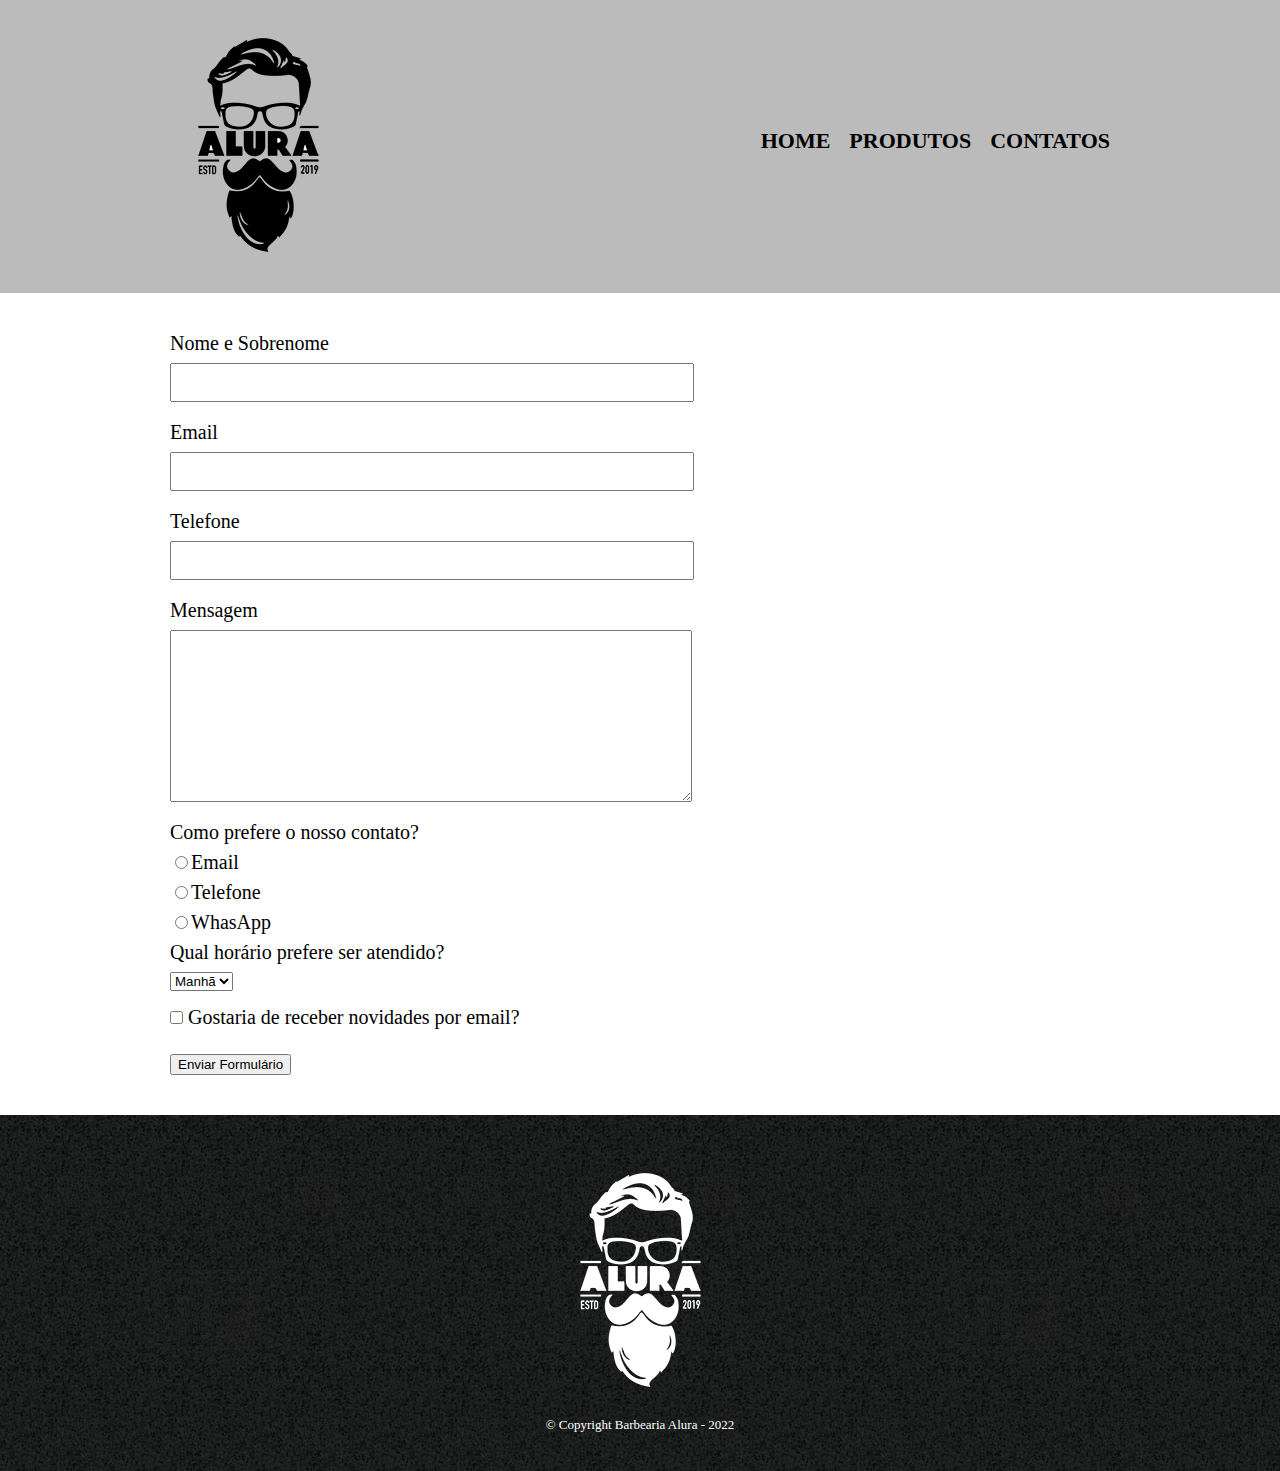
==== Projeto/contatos.html @ 0ba2c2d9 "Projeto" ====
<!DOCTYPE html>
<html lang="pt-br">
<head>
    <meta charset="UTF-8">
    <meta http-equiv="X-UA-Compatible" content="IE=edge">
    <meta name="viewport" content="width=device-width, initial-scale=1.0">
    <title>Contato- Barbearia Alura</title>
    <link rel="stylesheet" href="reset.css">
    <link rel="stylesheet" href="style.css">
</head>
<body>
    <header>
        <div class="caixa">  
            <h1> <img src="logo.png"></h1>
            <nav>
                <ul>
                    <li> <a href="index.html">Home</a> </li>
                    <li> <a href="produtos.html">Produtos</a> </li>
                    <li> <a href="contatos.html">Contatos</a> </li>
                </ul>
            </nav>
        </div>
    </header>
    <main>
        <form>
            <label for="nomesobrenome">Nome e Sobrenome</label>
            <input type="text" id="nomesobrenome" class="inputPadrao">

            <label for="email">Email</label>
            <input type="email" id="email"class="inputPadrao">

            <label for="telefone">Telefone</label>
            <input type="tel" id="telefone"class="inputPadrao">

            <label for="mensagem">Mensagem</label>
            <textarea cols="70" rows="10" id="mensagem"class="inputPadrao"></textarea>

            <div>
                <p>Como prefere o nosso contato?</p>
                <label><input type="radio" name="contato" value="email">Email</label>
                
                <label><input type="radio" name="contato" value="telefone">Telefone</label>
                
                <label><input type="radio" name="contato" value="whatsapp">WhasApp</label>
                
            </div>

            <div>
                <p>Qual horário prefere ser atendido?</p>
                <select>
                    <option>Manhã</option>
                    <option>Tarde</option>
                    <option>Noite</option>
                </select>
            </div>

            <label><input type="checkbox"class="checkbox"> Gostaria de receber novidades por email?</label>

            <input type="submit" value="Enviar Formulário">
        </form>
    </main>
    <footer>
        <img src="logo-branco.png" alt="logo-rodape">
        <p class="copyright">&copy; Copyright Barbearia Alura - 2022</p>
    </footer>
</body>
</html>
---- Projeto/style.css ----
header{
    background-color: #bbbbbb;
    padding: 20px 0;
}

.caixa{
    position: relative;
    width: 940px;
    margin: 0 auto;
}
nav{
    position:absolute;
    top: 110px;
    right: 0;
}
nav li{
    display: inline;
    margin: 0 0 0 15px;
}

nav a{
    text-transform: uppercase;
    color: #000000;
    font-weight: bold;
    font-size: 22px;
    text-decoration: none;
}

nav a:hover{
    color:#c78c19;
    text-decoration: underline;
    transition: color.3s;
}

.produtos{
    position: relative;
    width: 940px;
    margin: 0 auto;
}
.produtos li{
    display: inline-block;
    text-align: center;
    width: 30%;
    vertical-align: top;
    margin: 20px 1.5%;
    padding: 30px 20px;
    box-sizing: border-box;
    border: 2px solid #000000;
    border-radius: 10px;   
}  
.produtos a{
    text-decoration: none;
    color: #000000;
}

.produtos li:hover{
    border-color:#c78c19;
}

.produtos li:active{
    border-color: #088c19;
}

.produtos li:hover h2{
    font-size: 35px;
}

.produtos h2{
    font-size: 30px;
    font-weight: bold;
}

.descProduto{
    font-size: 18px;
    
}

.precoProduto{
    font-size: 22px;
    font-weight: bold;
    margin-top: 20px;
}

footer{
    text-align: center;
    background: url("bg.jpg");
    padding: 40px 0;
}

.copyright{
    color: #ffffff;
    font-size: 13px;
    margin-top: 10px;
}

main{
    width: 940px;
    margin: 0 auto;
}

form{
    margin: 40px 0;
}

form label, form p{
    display: block;
    margin: 0 0 10px;
    font-size: 20px;
}

.inputPadrao{
    display: block;
    margin: 0 0 20px;
    padding: 10px 25px;
    width: 50%;
}

.checkbox{
    margin: 20px 0;
}
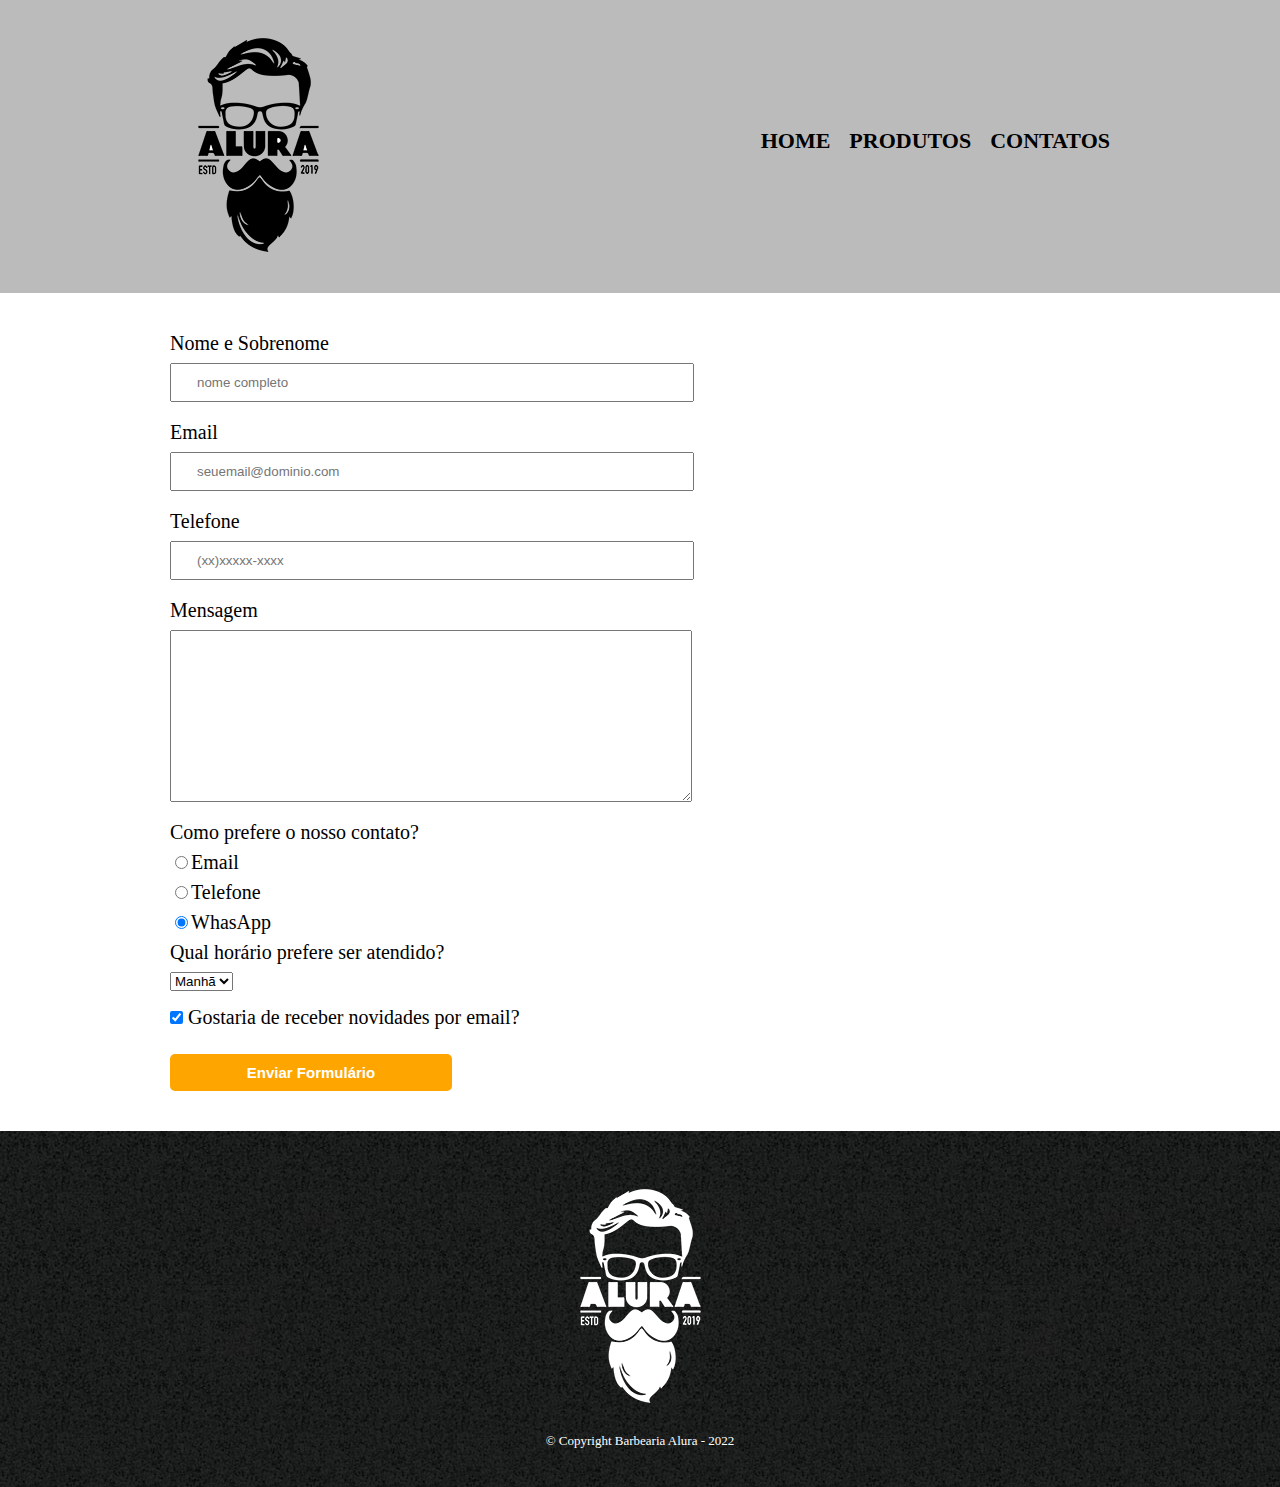
==== commit c35be304: "Ajustes" ====
--- a/Projeto/contatos.html
+++ b/Projeto/contatos.html
@@ -24,39 +24,39 @@
     <main>
         <form>
             <label for="nomesobrenome">Nome e Sobrenome</label>
-            <input type="text" id="nomesobrenome" class="inputPadrao">
+            <input type="text" id="nomesobrenome" class="inputPadrao" required placeholder="nome completo">
 
             <label for="email">Email</label>
-            <input type="email" id="email"class="inputPadrao">
+            <input type="email" id="email"class="inputPadrao" required placeholder="seuemail@dominio.com">
 
             <label for="telefone">Telefone</label>
-            <input type="tel" id="telefone"class="inputPadrao">
+            <input type="tel" id="telefone"class="inputPadrao" required placeholder="(xx)xxxxx-xxxx">
 
             <label for="mensagem">Mensagem</label>
-            <textarea cols="70" rows="10" id="mensagem"class="inputPadrao"></textarea>
+            <textarea cols="70" rows="10" id="mensagem"class="inputPadrao" required></textarea>
 
-            <div>
-                <p>Como prefere o nosso contato?</p>
+            <fieldset>
+                <legend>Como prefere o nosso contato?</legend>
                 <label><input type="radio" name="contato" value="email">Email</label>
                 
                 <label><input type="radio" name="contato" value="telefone">Telefone</label>
                 
-                <label><input type="radio" name="contato" value="whatsapp">WhasApp</label>
+                <label><input type="radio" name="contato" value="whatsapp" checked>WhasApp</label>
                 
-            </div>
+            </fieldset>
 
-            <div>
-                <p>Qual horário prefere ser atendido?</p>
+            <fieldset>
+                <legend>Qual horário prefere ser atendido?</legend>
                 <select>
                     <option>Manhã</option>
                     <option>Tarde</option>
                     <option>Noite</option>
                 </select>
-            </div>
+            </fieldset>
 
-            <label><input type="checkbox"class="checkbox"> Gostaria de receber novidades por email?</label>
+            <label><input type="checkbox"class="checkbox" checked> Gostaria de receber novidades por email?</label>
 
-            <input type="submit" value="Enviar Formulário">
+            <input type="submit" value="Enviar Formulário" class="enviar">
         </form>
     </main>
     <footer>
--- a/Projeto/style.css
+++ b/Projeto/style.css
@@ -102,7 +102,7 @@
     margin: 40px 0;
 }
 
-form label, form p{
+form label, form legend{
     display: block;
     margin: 0 0 10px;
     font-size: 20px;
@@ -117,4 +117,22 @@
 
 .checkbox{
     margin: 20px 0;
+}
+
+.enviar{
+    width: 30%;
+    padding: 10px 0;
+    background: orange;
+    color: white;
+    font-weight: bold;
+    font-size: 15px;
+    border: none;
+    border-radius: 5px;
+    transition: 1s all;
+    cursor: pointer;
+}
+
+.enviar:hover{
+    background: darkorange;
+    transform: scale(1.2);
 }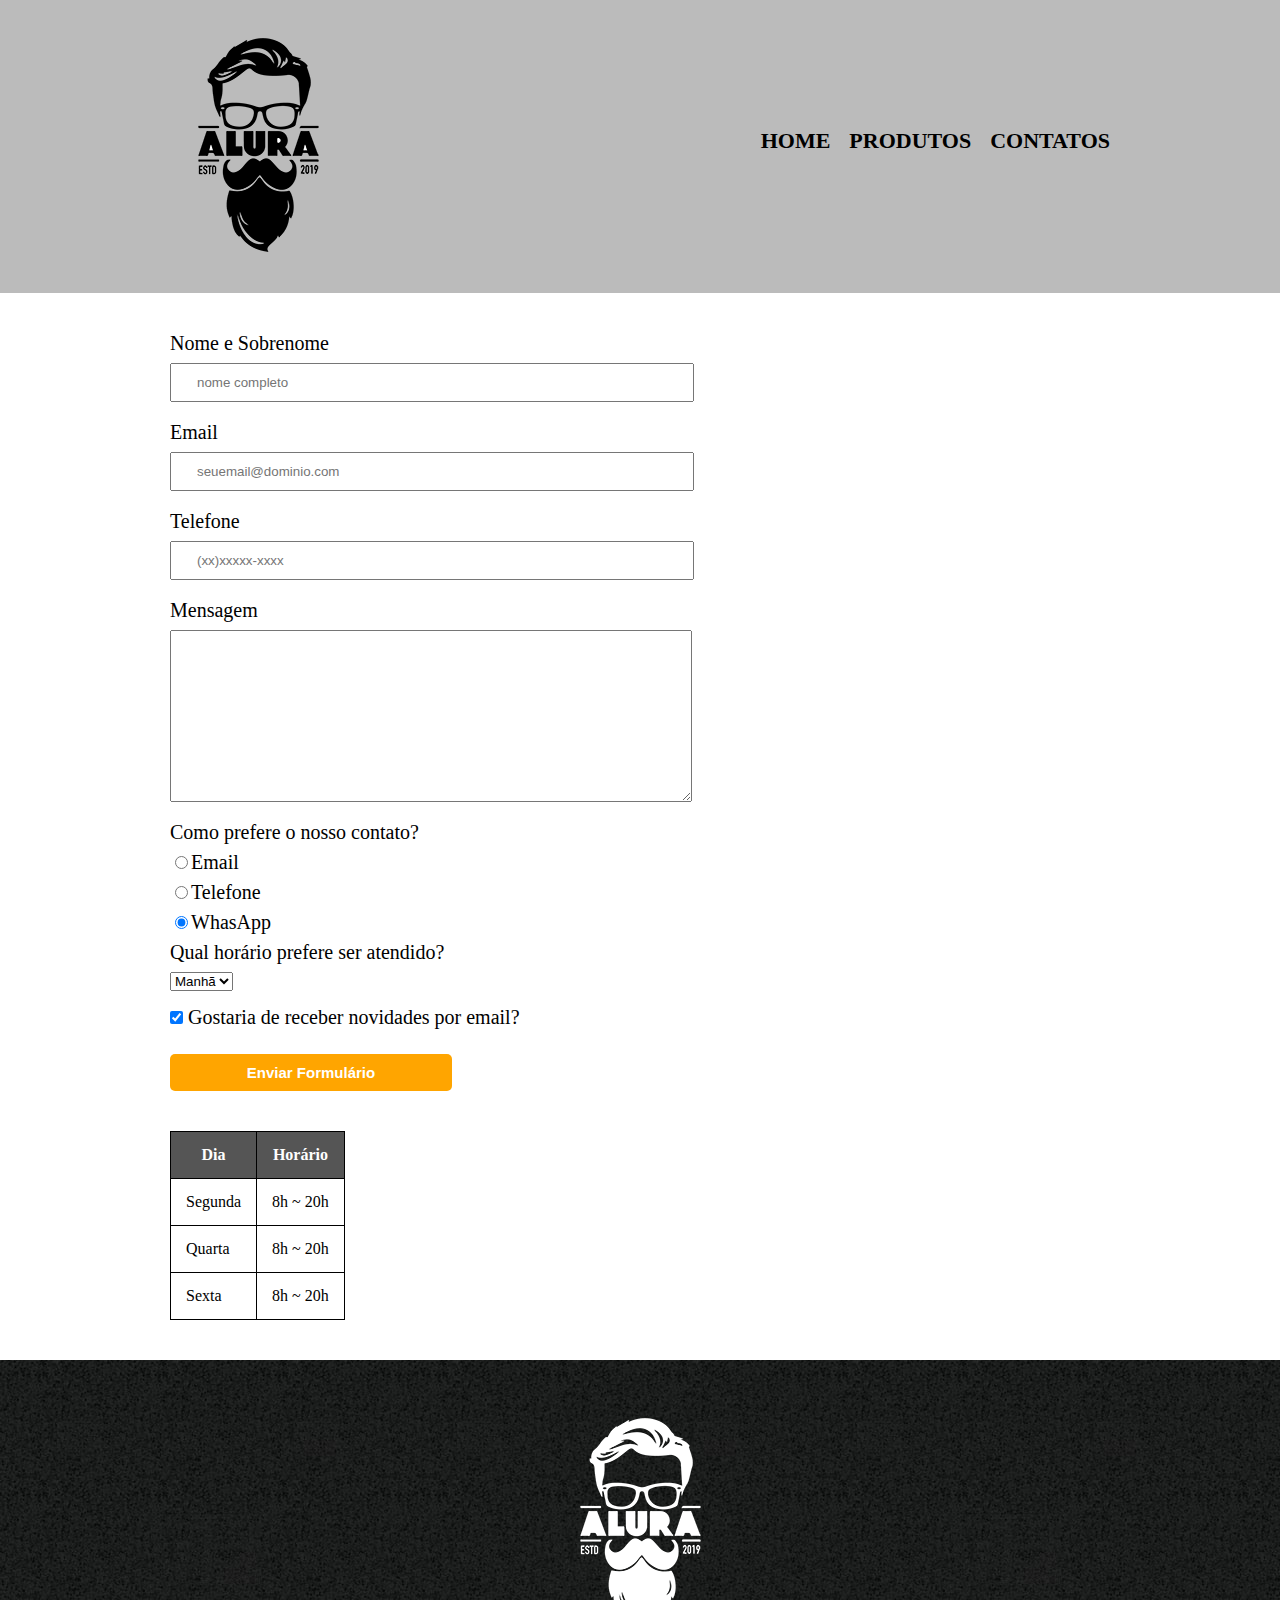
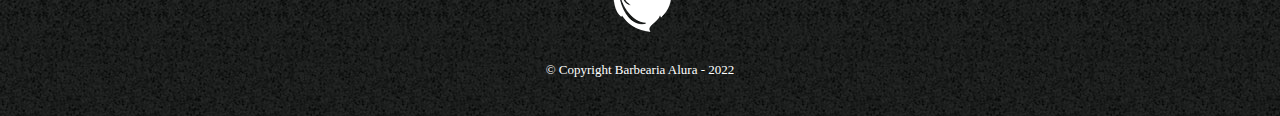
==== commit 5b56bc44: "Update" ====
--- a/Projeto/contatos.html
+++ b/Projeto/contatos.html
@@ -58,6 +58,28 @@
 
             <input type="submit" value="Enviar Formulário" class="enviar">
         </form>
+    <table>
+        <thead>
+            <tr>
+                <th>Dia</th>
+                <th>Horário</th>
+            </tr>
+        </thead>
+        <tbody>
+            <tr>
+                <td>Segunda</td>
+                <td>8h ~ 20h</td>
+            </tr>
+            <tr>
+                <td>Quarta</td>
+                <td>8h ~ 20h</td>
+            </tr>
+            <tr>
+                <td>Sexta</td>
+                <td>8h ~ 20h</td>
+            </tr>
+        </tbody>
+    </table>   
     </main>
     <footer>
         <img src="logo-branco.png" alt="logo-rodape">
--- a/Projeto/style.css
+++ b/Projeto/style.css
@@ -135,4 +135,19 @@
 .enviar:hover{
     background: darkorange;
     transform: scale(1.2);
+}
+
+table{
+    margin: 20px 0 40px;
+}
+
+thead{
+    background: #555555;
+    color: white;
+    font-weight: bold;
+}
+
+td, th{
+    border:1px solid #000000;
+    padding: 15px;
 }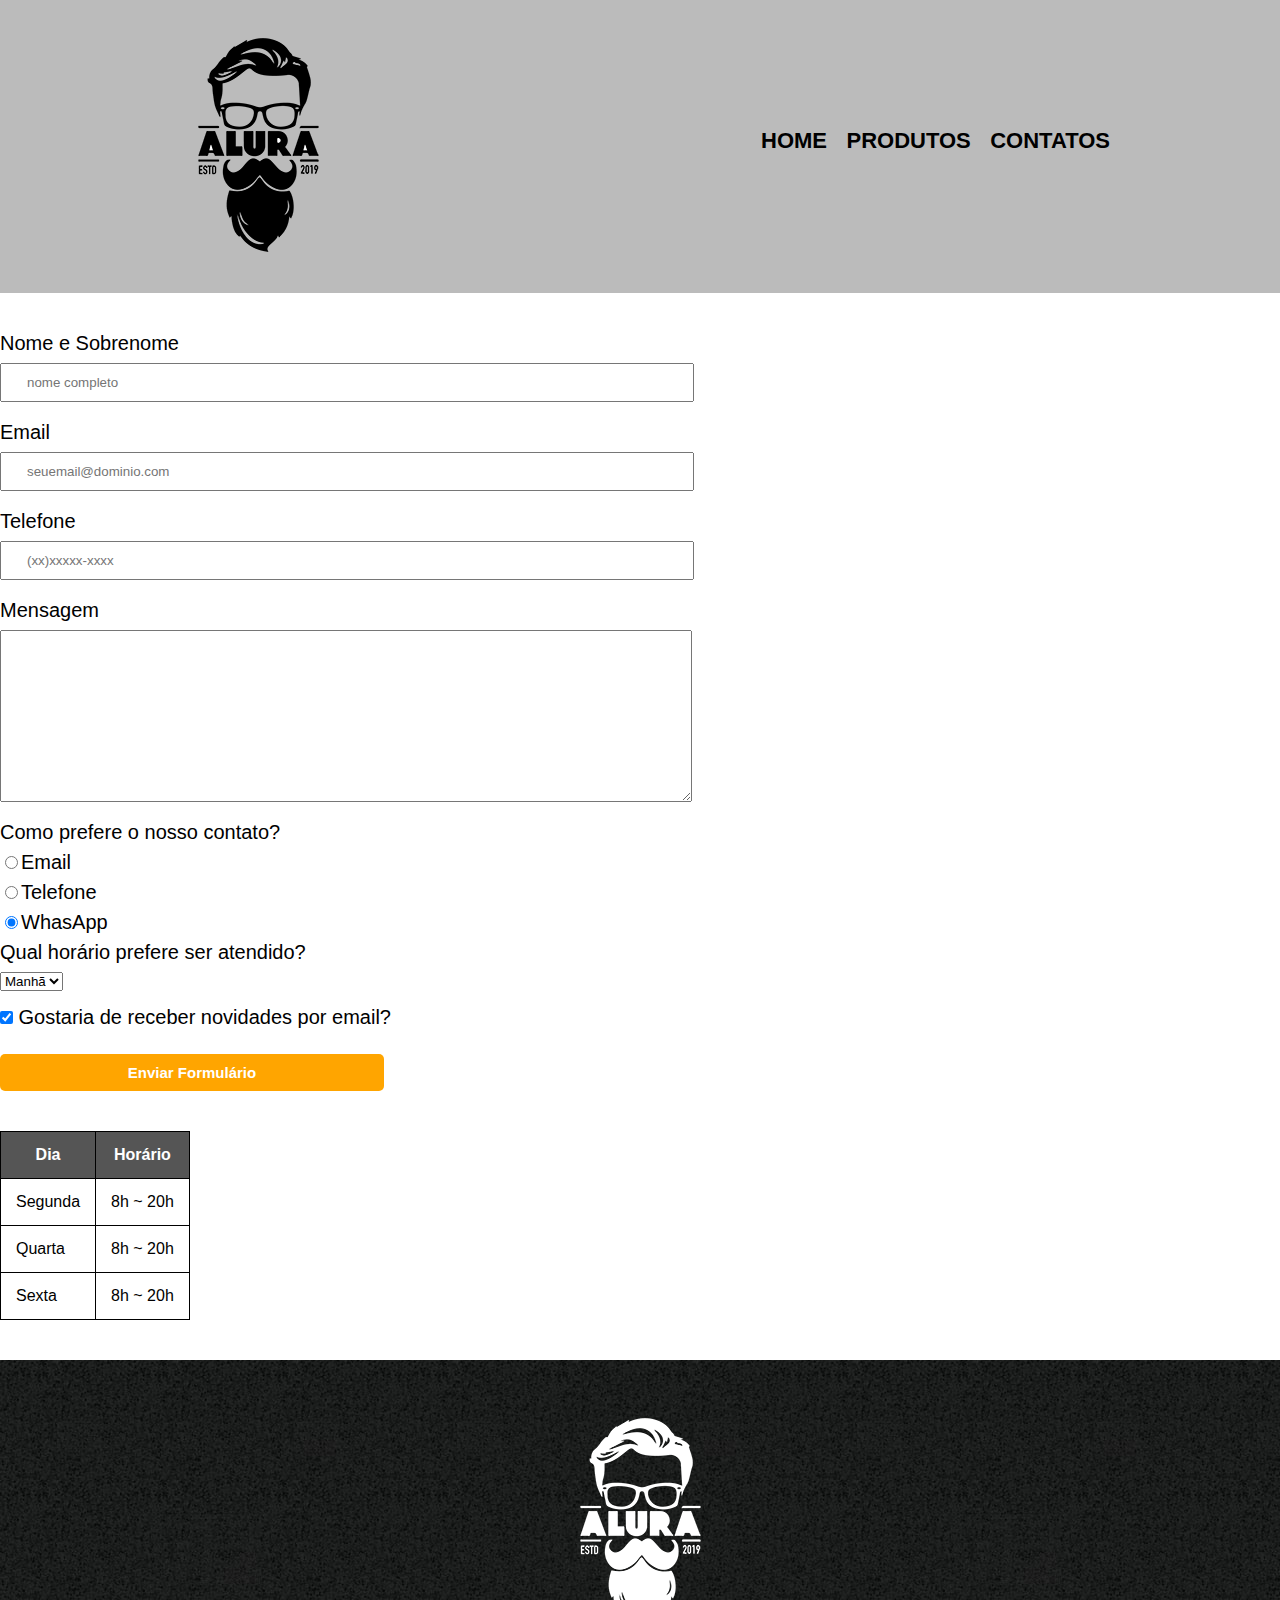
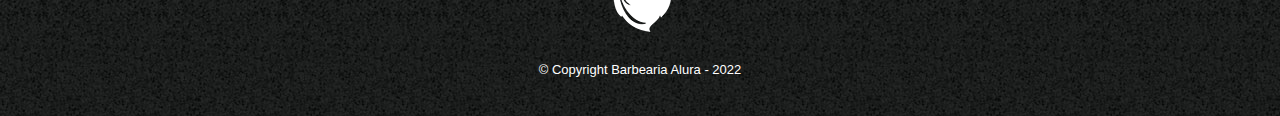
==== commit c0eec290: "Update 10.08" ====
--- a/Projeto/contatos.html
+++ b/Projeto/contatos.html
@@ -2,8 +2,7 @@
 <html lang="pt-br">
 <head>
     <meta charset="UTF-8">
-    <meta http-equiv="X-UA-Compatible" content="IE=edge">
-    <meta name="viewport" content="width=device-width, initial-scale=1.0">
+    <meta name="viewport" content="width=device-width">
     <title>Contato- Barbearia Alura</title>
     <link rel="stylesheet" href="reset.css">
     <link rel="stylesheet" href="style.css">
--- a/Projeto/style.css
+++ b/Projeto/style.css
@@ -1,3 +1,7 @@
+body{
+    font-family: 'Montserrat', sans-serif;
+}
+
 header{
     background-color: #bbbbbb;
     padding: 20px 0;
@@ -81,23 +85,6 @@
     margin-top: 20px;
 }
 
-footer{
-    text-align: center;
-    background: url("bg.jpg");
-    padding: 40px 0;
-}
-
-.copyright{
-    color: #ffffff;
-    font-size: 13px;
-    margin-top: 10px;
-}
-
-main{
-    width: 940px;
-    margin: 0 auto;
-}
-
 form{
     margin: 40px 0;
 }
@@ -150,4 +137,124 @@
 td, th{
     border:1px solid #000000;
     padding: 15px;
+}
+
+.banner{
+    width: 100%;
+}
+
+.utensilios{
+    width: 120px;
+    float: left;
+    margin: 0 20px 20px 0;
+}
+
+.titulo-principal{
+    text-align: center;
+    font-size: 2em;
+    margin: 0 0 1em;
+    clear: left;
+}
+
+.principal{
+    padding: 3em 0;
+    background: #fefefe;
+    width: 940px;
+    margin: 0 auto;
+}
+
+.principal p{
+    margin: 0 0 1em;
+}
+
+.principal strong{
+    font-weight: bold;
+}
+
+.principal em{
+    font-style: italic;
+}
+
+.mapa{
+    padding: 3em 0;
+    background: linear-gradient(#fefefe, #888888)
+}
+
+.mapa p{
+    margin: 0 0 2em;
+    text-align: center;
+}
+
+.mapa-conteudo{
+    width: 940px;
+    margin: 0 auto;
+}
+
+.beneficios{
+    padding: 3em 0;
+    background: #888888;
+}
+
+.imagem-beneficios{
+    width: 60%;
+    opacity: 1;
+    transition: 1s;
+    box-shadow: 10px 10px 10px #000000;
+}
+
+.imagem-beneficios:hover{
+    opacity: 0.7;
+}
+
+.conteudo-beneficios{
+    width: 640px;
+    margin: 0 auto;
+}
+
+.lista-beneficios{
+    width: 40%;
+    display: inline-block;
+    vertical-align: top;
+}
+
+.itens{
+    line-height: 1.5;
+}
+.itens::before{
+    content:"★";
+}
+
+.itens:first-child{
+    font-weight: bold;
+}
+
+.video{
+    width: 560px;
+    margin: 2em auto;
+}
+
+.copyright{
+    color: #ffffff;
+    font-size: 13px;
+    margin-top: 10px;
+}
+
+footer{
+    text-align: center;
+    background: url("bg.jpg");
+    padding: 40px 0;
+}
+
+@media screen and (max-width: 480px) {
+    .caixa, .principal, .conteudo-beneficios, .mapa-conteudo, .video{
+        width:auto;
+    }
+
+    h1{
+        text-align: center;
+    }
+
+    nav{
+        position: static;
+    }
 }